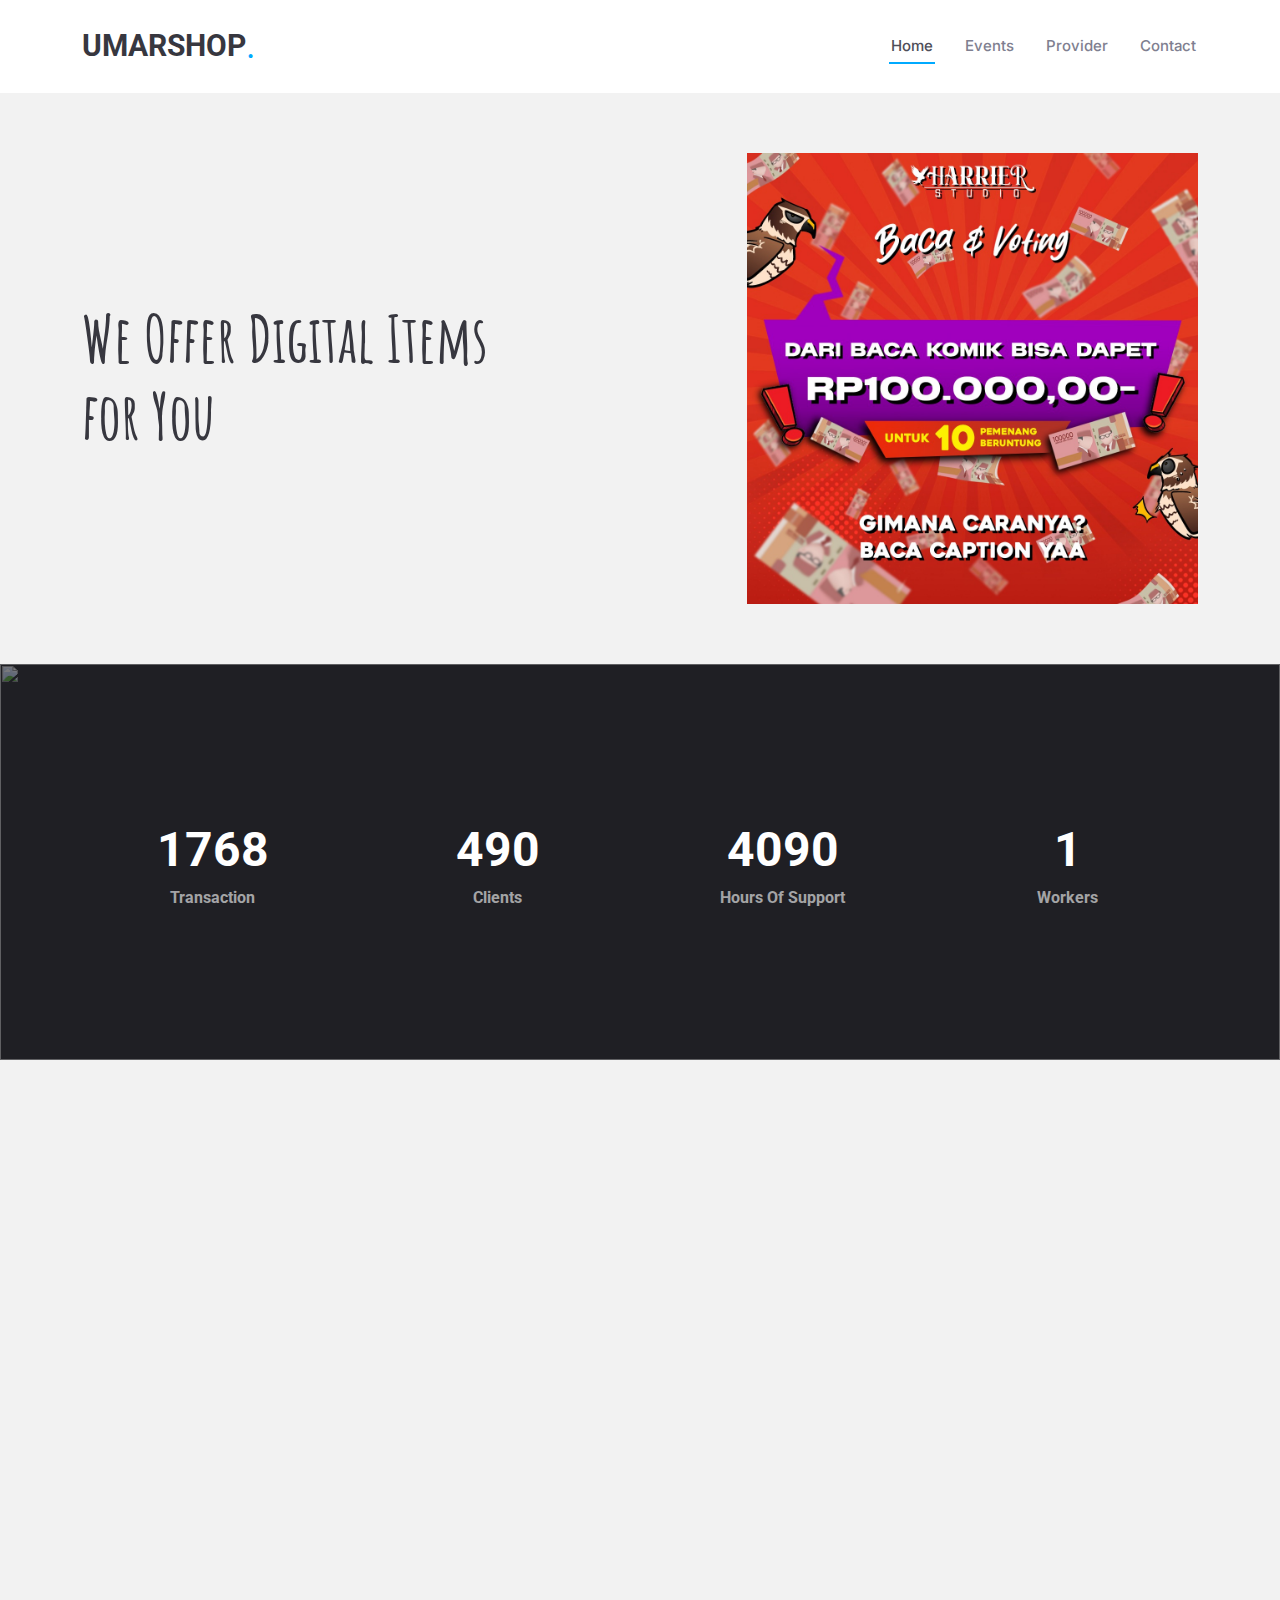
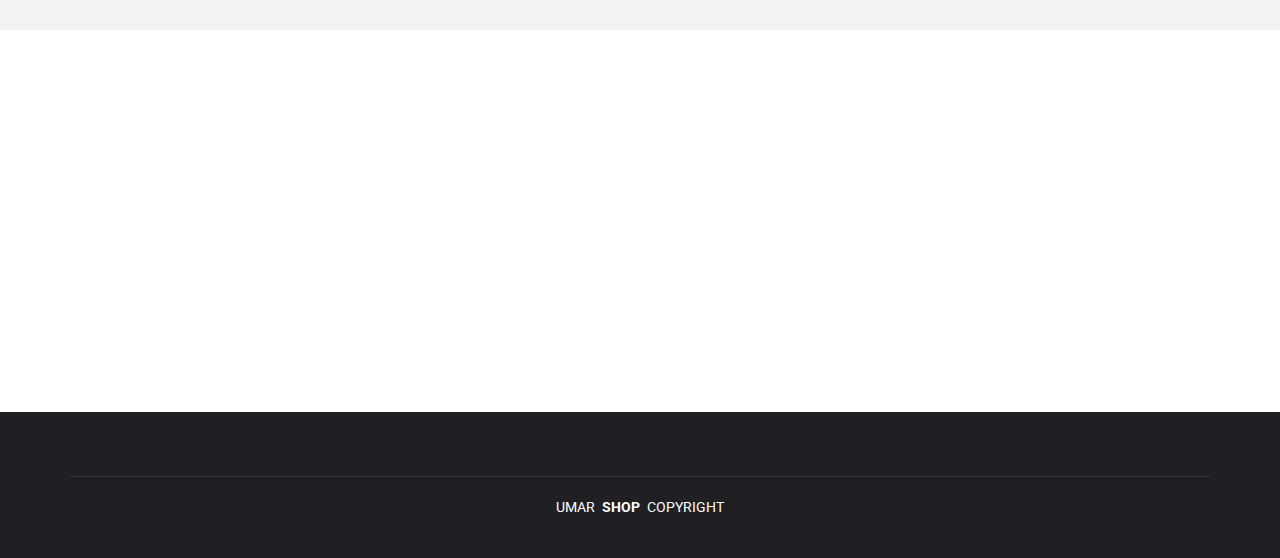
==== index.html @ 0c5b7fbd "index.html" ====
<!DOCTYPE html>
<html lang="en">

<head>
  <meta charset="utf-8">
  <meta content="width=device-width, initial-scale=1.0" name="viewport">
  <title>Solusi Habis Pulsa & Kuota - Umar Shop</title>
  <meta name="description" content="">
  <meta name="keywords" content="">

  <!-- Favicons -->

  <!-- Fonts -->
  <link href="https://fonts.googleapis.com" rel="preconnect">
  <link href="https://fonts.gstatic.com" rel="preconnect" crossorigin>
  <link href="https://fonts.googleapis.com/css2?family=Roboto:ital,wght@0,100;0,300;0,400;0,500;0,700;0,900;1,100;1,300;1,400;1,500;1,700;1,900&family=Inter:wght@100;200;300;400;500;600;700;800;900&family=Amatic+SC:wght@400;700&display=swap" rel="stylesheet">

  <!-- Vendor CSS Files -->
  <link href="assets/vendor/bootstrap/css/bootstrap.min.css" rel="stylesheet">
  <link href="assets/vendor/bootstrap-icons/bootstrap-icons.css" rel="stylesheet">
  <link href="assets/vendor/aos/aos.css" rel="stylesheet">
  <link href="assets/vendor/glightbox/css/glightbox.min.css" rel="stylesheet">
  <link href="assets/vendor/swiper/swiper-bundle.min.css" rel="stylesheet">

  <!-- Main CSS File -->
  <link href="assets/css/main.css" rel="stylesheet">

  <!-- =======================================================
  * Template Name: Yummy
  * Template URL: https://bootstrapmade.com/yummy-bootstrap-restaurant-website-template/
  * Updated: Aug 07 2024 with Bootstrap v5.3.3
  * Author: BootstrapMade.com
  * License: https://bootstrapmade.com/license/
  ======================================================== -->
</head>

<body class="index-page">

  <header id="header" class="header d-flex align-items-center sticky-top">
    <div class="container position-relative d-flex align-items-center justify-content-between">

      <a href="index.html" class="logo d-flex align-items-center me-auto me-xl-0">
        <!-- Uncomment the line below if you also wish to use an image logo -->
        <!-- <img src="assets/img/logo.png" alt=""> -->
        <h1 class="sitename">UMARSHOP</h1>
        <span>.</span>
      </a>

      <nav id="navmenu" class="navmenu">
        <ul>
          <li><a href="#hero" class="active">Home<br></a></li>
          <li><a href="https://www.instagram.com/p/DAij_RmyAlV/?img_index=1" target="_blank">Events</a></li>
          <li><a href="#gallery">Provider</a></li>
          <li><a href="#contact">Contact</a></li>
        </ul>
        <i class="mobile-nav-toggle d-xl-none bi bi-list"></i>
      </nav>

    </div>
  </header>

  <main class="main">

    <!-- Hero Section -->
    <section id="hero" class="hero section light-background">

      <div class="container">
        <div class="row gy-4 justify-content-center justify-content-lg-between">
          <div class="col-lg-5 order-2 order-lg-1 d-flex flex-column justify-content-center">
            <h1 data-aos="fade-up">We Offer Digital Items<br>for You</h1>
            <!-- <p data-aos="fade-up" data-aos-delay="100">Solusi habis pulsa & kuota</p> -->
            <!-- <div class="d-flex" data-aos="fade-up" data-aos-delay="200">
              <a href="#book-a-table" class="btn-get-started">Booka a Table</a>
              <a href="https://www.youtube.com/watch?v=Y7f98aduVJ8" class="glightbox btn-watch-video d-flex align-items-center"><i class="bi bi-play-circle"></i><span>Watch Video</span></a>
            </div> -->
          </div>
          <div class="col-lg-5 order-1 order-lg-2 hero-img" data-aos="zoom-out">
            <img src="assets/img/iklan-harrier.jpg" class="img-fluid animated" alt="">
          </div>
        </div>
      </div>

    </section><!-- /Hero Section -->

    <!-- About Section -->
    <!-- /About Section -->

    <!-- Why Us Section -->
    <!-- /Why Us Section -->

    <!-- Stats Section -->
    <section id="stats" class="stats section dark-background">

      <img src="assets/img/bcg-us.png" alt="" data-aos="fade-in">

      <div class="container position-relative" data-aos="fade-up" data-aos-delay="100">

        <div class="row gy-4">

          <div class="col-lg-3 col-md-6">
            <div class="stats-item text-center w-100 h-100">
              <span data-purecounter-start="0" data-purecounter-end="2490" data-purecounter-duration="1" class="purecounter"></span>
              <p>Transaction</p>
            </div>
          </div><!-- End Stats Item -->

          <div class="col-lg-3 col-md-6">
            <div class="stats-item text-center w-100 h-100">
              <span data-purecounter-start="0" data-purecounter-end="690" data-purecounter-duration="1" class="purecounter"></span>
              <p>Clients</p>
            </div>
          </div><!-- End Stats Item -->

          <div class="col-lg-3 col-md-6">
            <div class="stats-item text-center w-100 h-100">
              <span data-purecounter-start="0" data-purecounter-end="5760" data-purecounter-duration="1" class="purecounter"></span>
              <p>Hours Of Support</p>
            </div>
          </div>

          <div class="col-lg-3 col-md-6">
            <div class="stats-item text-center w-100 h-100">
              <span data-purecounter-start="0" data-purecounter-end="1" data-purecounter-duration="1" class="purecounter"></span>
              <p>Workers</p>
            </div>
          </div>

        </div>

      </div>

    </section><!-- /Stats Section -->

    <!-- Menu Section -->
    <!-- /Menu Section -->

    <!-- Testimonials Section -->
    
    <!-- Gallery Section -->
    <section id="gallery" class="gallery section light-background">

      <!-- Section Title -->
      <div class="container section-title" data-aos="fade-up">
        <h2>Provider</h2>
        <p><span>Check</span> <span class="description-title">Our Provider</span></p>
      </div><!-- End Section Title -->

      <div class="container" data-aos="fade-up" data-aos-delay="100">

        <div class="swiper init-swiper">
          <script type="application/json" class="swiper-config">
            {
              "loop": true,
              "speed": 600,
              "autoplay": {
                "delay": 5000
              },
              "slidesPerView": "auto",
              "centeredSlides": true,
              "pagination": {
                "el": ".swiper-pagination",
                "type": "bullets",
                "clickable": true
              },
              "breakpoints": {
                "320": {
                  "slidesPerView": 1,
                  "spaceBetween": 0
                },
                "768": {
                  "slidesPerView": 3,
                  "spaceBetween": 20
                },
                "1200": {
                  "slidesPerView": 5,
                  "spaceBetween": 20
                }
              }
            }
          </script>
          <div class="swiper-wrapper align-items-center">
            <div class="swiper-slide"><a class="glightbox" data-gallery="images-gallery" href="assets/img/gallery/kuo-1.png"><img src="assets/img/gallery/kuota-1.png" class="img-fluid" alt=""></a></div>
            <div class="swiper-slide"><a class="glightbox" data-gallery="images-gallery" href="assets/img/gallery/kuo-2.png"><img src="assets/img/gallery/kuota-2.png" class="img-fluid" alt=""></a></div>
            <div class="swiper-slide"><a class="glightbox" data-gallery="images-gallery" href="assets/img/gallery/kuo-3.png"><img src="assets/img/gallery/kuota-3.png" class="img-fluid" alt=""></a></div>
            <div class="swiper-slide"><a class="glightbox" data-gallery="images-gallery" href="assets/img/gallery/kuo-4.png"><img src="assets/img/gallery/kuota-4.png" class="img-fluid" alt=""></a></div>
            <div class="swiper-slide"><a class="glightbox" data-gallery="images-gallery" href="assets/img/gallery/kuo-5.png"><img src="assets/img/gallery/kuota-5.png" class="img-fluid" alt=""></a></div>
            <div class="swiper-slide"><a class="glightbox" data-gallery="images-gallery" href="assets/img/gallery/kuo-6.png"><img src="assets/img/gallery/kuota-6.png" class="img-fluid" alt=""></a></div>
            <div class="swiper-slide"><a class="glightbox" data-gallery="images-gallery" href="assets/img/gallery/kuo-7.png"><img src="assets/img/gallery/kuota-7.png" class="img-fluid" alt=""></a></div>
          </div>
          <div class="swiper-pagination"></div>
        </div>

      </div>

    </section><!-- /Gallery Section -->

    <!-- Contact Section -->
    <section id="contact" class="contact section">

      <!-- Section Title -->
      <div class="container section-title" data-aos="fade-up">
        <h2>Contact</h2>
        <p><span>Need Help?</span> <span class="description-title">Contact Us</span></p>
      </div><!-- End Section Title -->

      <div class="container" data-aos="fade-up" data-aos-delay="100">

        <!-- <div class="mb-5">
          <iframe style="width: 100%; height: 400px;" src="https://www.google.com/maps/embed?pb=!1m14!1m8!1m3!1d12097.433213460943!2d-74.0062269!3d40.7101282!3m2!1i1024!2i768!4f13.1!3m3!1m2!1s0x0%3A0xb89d1fe6bc499443!2sDowntown+Conference+Center!5e0!3m2!1smk!2sbg!4v1539943755621" frameborder="0" allowfullscreen=""></iframe>
        </div> End Google Maps -->

        <div class="row gy-4">

          <div class="col-md-6">
            <div class="info-item d-flex align-items-center" data-aos="fade-up" data-aos-delay="300">
              <i class="icon bi bi-telephone flex-shrink-0"></i>
              <div>
                <h3>WhatsApp</h3>
                <a href="https://wa.link/7w83ol" target="_blank"><p>+62 895 3831 98844</p></a>
              </div>
            </div>
          </div><!-- End Info Item -->

          <div class="col-md-6">
            <div class="info-item d-flex align-items-center" data-aos="fade-up" data-aos-delay="500">
              <i class="icon bi bi-clock flex-shrink-0"></i>
              <div>
                <h3>Opening Hours<br></h3>
                <p><strong>Everyday:</strong> Only close when sleeping</p>
              </div>
            </div>
          </div><!-- End Info Item -->

        </div>


      </div>

    </section><!-- /Contact Section -->

  </main>

  <footer id="footer" class="footer dark-background">

    <div class="container copyright text-center mt-4">
      <p><span>UMAR</span> <strong class="px-1 sitename">SHOP</strong> <span>COPYRIGHT</span></p>
      </div>
    </div>

  </footer>

  <!-- Scroll Top -->
  <a href="#" id="scroll-top" class="scroll-top d-flex align-items-center justify-content-center"><i class="bi bi-arrow-up-short"></i></a>

  <!-- Preloader -->
  <div id="preloader"></div>

  <!-- Vendor JS Files -->
  <script src="assets/vendor/bootstrap/js/bootstrap.bundle.min.js"></script>
  <script src="assets/vendor/php-email-form/validate.js"></script>
  <script src="assets/vendor/aos/aos.js"></script>
  <script src="assets/vendor/glightbox/js/glightbox.min.js"></script>
  <script src="assets/vendor/purecounter/purecounter_vanilla.js"></script>
  <script src="assets/vendor/swiper/swiper-bundle.min.js"></script>

  <!-- Main JS File -->
  <script src="assets/js/main.js"></script>

</body>

</html>
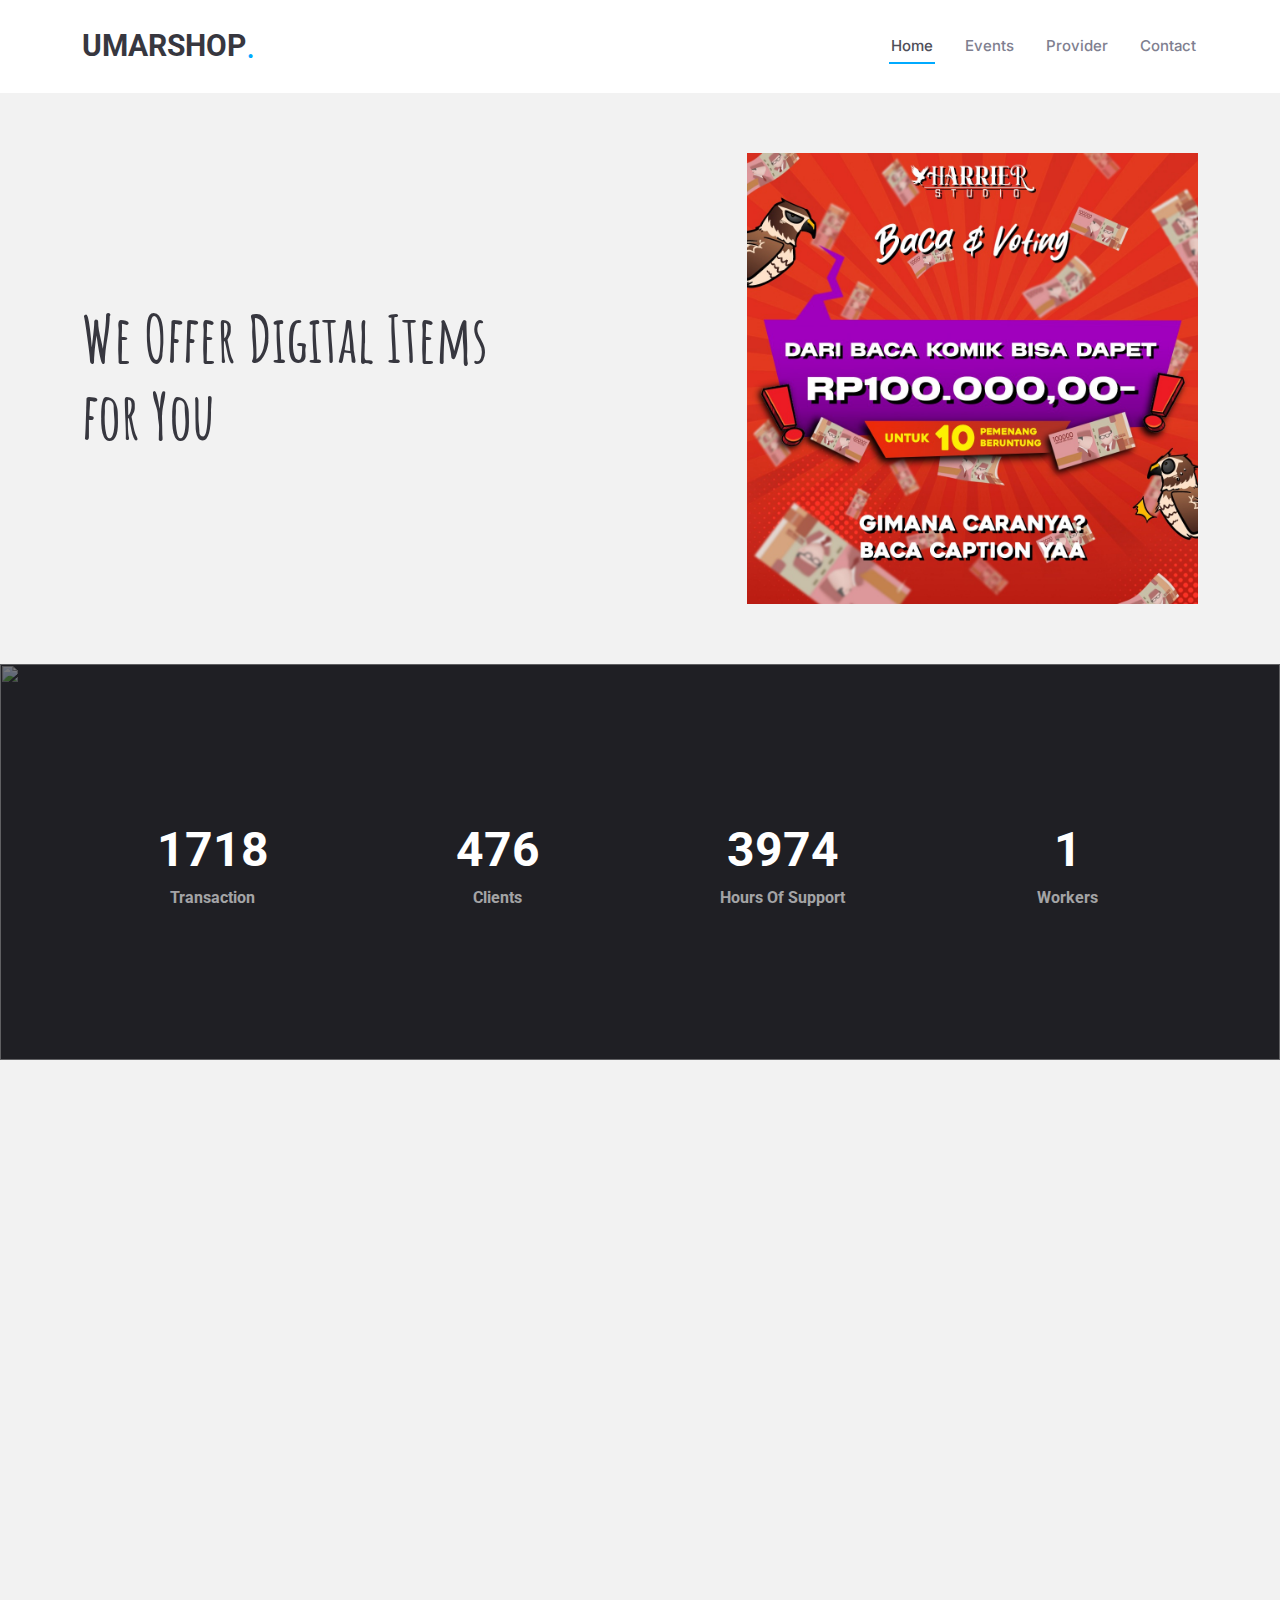
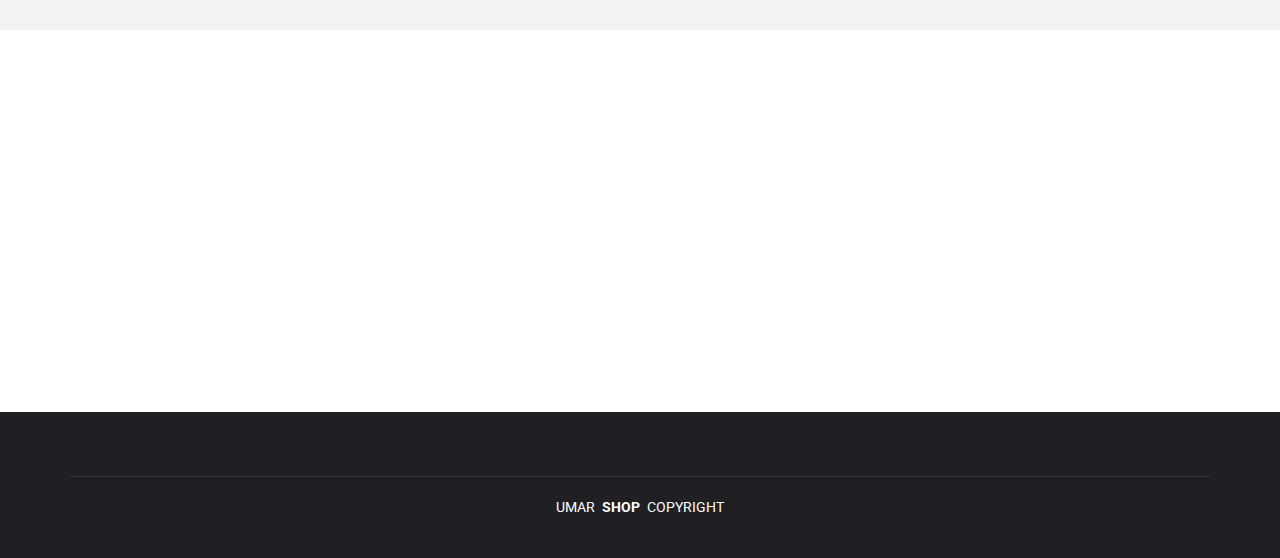
==== commit e2a79358: "Rename index.html.html to index.html" ====
--- a/index.html
+++ b/index.html
@@ -75,7 +75,9 @@
             </div> -->
           </div>
           <div class="col-lg-5 order-1 order-lg-2 hero-img" data-aos="zoom-out">
-            <img src="assets/img/iklan-harrier.jpg" class="img-fluid animated" alt="">
+            <a href="https://www.instagram.com/p/DAij_RmyAlV/?img_index=1" target="_blank">
+              <img src="assets/img/iklan-harrier.jpg" class="img-fluid animated" alt="">
+            </a>
           </div>
         </div>
       </div>
